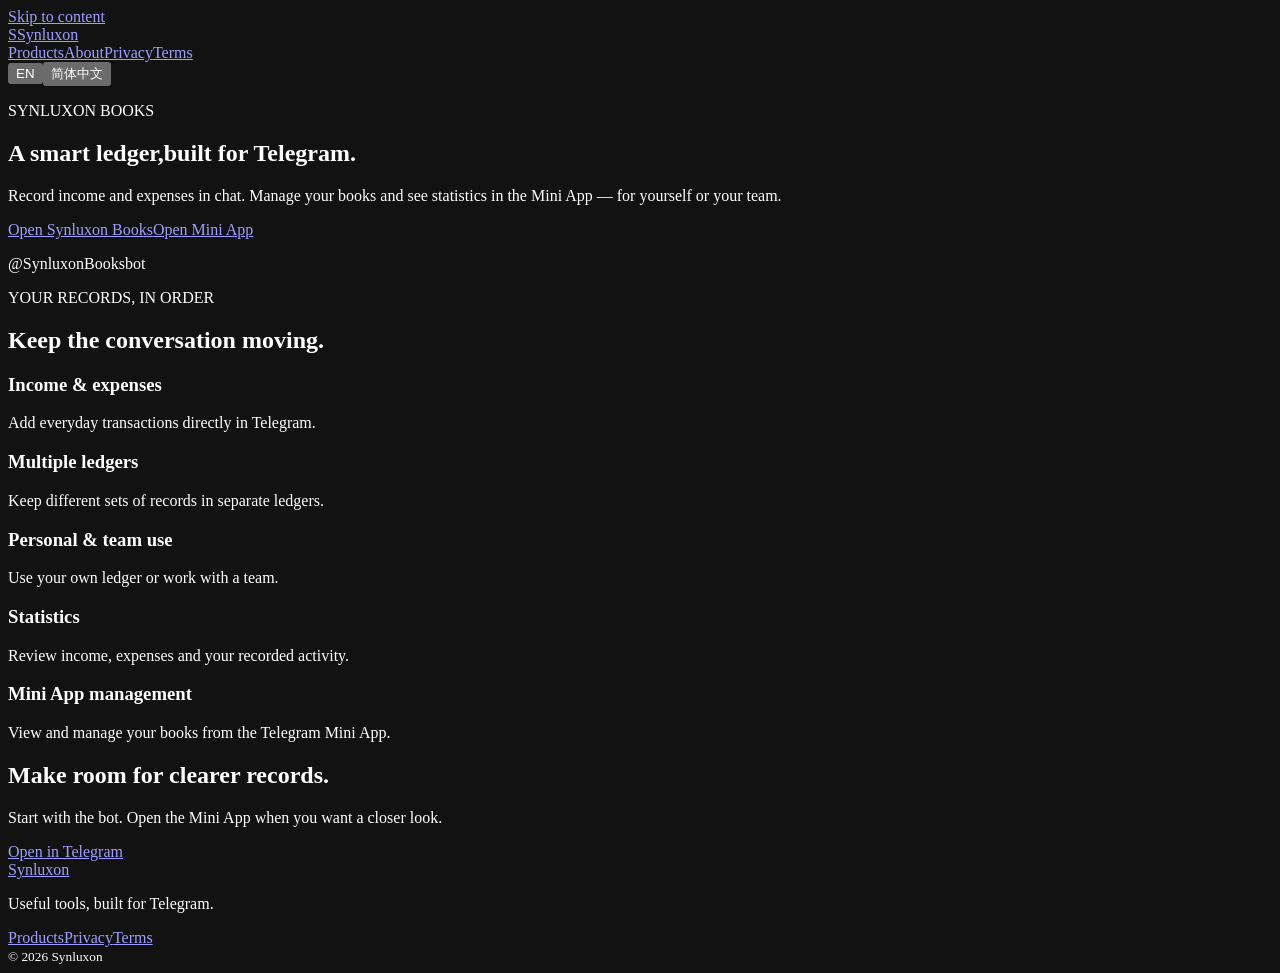
==== public/books.html @ 0fbe8a54 "Build bilingual Synluxon brand website foundation" ====
<!doctype html>
<html lang="en"><head><meta charset="utf-8"><meta name="viewport" content="width=device-width, initial-scale=1, viewport-fit=cover">
<title data-en="Synluxon Books — A smart ledger for Telegram" data-zh="Synluxon Books — 长在 Telegram 里的智能账本">Synluxon Books — A smart ledger for Telegram</title>
<meta name="description" content="Record income and expenses in chat. Manage multiple ledgers and statistics in the Synluxon Books Mini App." data-en-content="Record income and expenses in chat. Manage multiple ledgers and statistics in the Synluxon Books Mini App." data-zh-content="聊天里记录收入支出，用 Synluxon Books Mini App 管理多个账本与统计。">
<link rel="canonical" href="https://synluxon.com/books"><meta name="theme-color" content="#111315"><meta name="color-scheme" content="dark">
<meta property="og:type" content="website"><meta property="og:site_name" content="Synluxon"><meta property="og:url" content="https://synluxon.com/books">
<meta property="og:title" content="Synluxon Books — A smart ledger for Telegram" data-en-content="Synluxon Books — A smart ledger for Telegram" data-zh-content="Synluxon Books — 长在 Telegram 里的智能账本"><meta property="og:description" content="Record income and expenses in chat. Manage multiple ledgers and statistics in the Synluxon Books Mini App." data-en-content="Record income and expenses in chat. Manage multiple ledgers and statistics in the Synluxon Books Mini App." data-zh-content="聊天里记录收入支出，用 Synluxon Books Mini App 管理多个账本与统计。">
<meta property="og:image" content="https://synluxon.com/assets/og.jpg"><meta property="og:image:width" content="1730"><meta property="og:image:height" content="909"><meta property="og:image:alt" content="Synluxon — Useful tools, built for Telegram.">
<meta name="twitter:card" content="summary_large_image"><meta name="twitter:title" content="Synluxon Books — A smart ledger for Telegram" data-en-content="Synluxon Books — A smart ledger for Telegram" data-zh-content="Synluxon Books — 长在 Telegram 里的智能账本"><meta name="twitter:description" content="Record income and expenses in chat. Manage multiple ledgers and statistics in the Synluxon Books Mini App." data-en-content="Record income and expenses in chat. Manage multiple ledgers and statistics in the Synluxon Books Mini App." data-zh-content="聊天里记录收入支出，用 Synluxon Books Mini App 管理多个账本与统计。"><meta name="twitter:image" content="https://synluxon.com/assets/og.jpg">
<link rel="icon" type="image/svg+xml" href="/assets/favicon.svg"><link rel="apple-touch-icon" href="/assets/apple-touch-icon.png"><link rel="manifest" href="/site.webmanifest">
<link rel="stylesheet" href="/assets/site.css"><script src="/assets/site.js" defer></script></head><body><a class="skip" href="#main"><span class="" data-en="Skip to content" data-zh="跳到正文" >Skip to content</span></a>
<header class="site-header"><div class="shell header-inner">
<a class="wordmark" href="/" aria-label="Synluxon home"><span class="mark" aria-hidden="true">S</span>Synluxon</a>
<nav aria-label="Main navigation" data-en-aria="Main navigation" data-zh-aria="主导航">
<a class="" href="/#products"><span class="" data-en="Products" data-zh="产品" >Products</span></a><a class="" href="/#about"><span class="" data-en="About" data-zh="关于" >About</span></a><a class="" href="/privacy"><span class="" data-en="Privacy" data-zh="隐私" >Privacy</span></a><a class="" href="/terms"><span class="" data-en="Terms" data-zh="条款" >Terms</span></a>
</nav><div class="language" role="group" aria-label="Language" data-en-aria="Language" data-zh-aria="语言">
<button type="button" data-language="en" aria-pressed="true" lang="en">EN</button><button type="button" data-language="zh" aria-pressed="false" lang="zh-CN">简体中文</button>
</div></div></header><main id="main"><section class="product-hero shell"><p class="eyebrow">SYNLUXON BOOKS</p><h1><span class="hero-line" data-en="A smart ledger," data-zh="长在 Telegram 里的" >A smart ledger,</span><span class="hero-line accent-line" data-en="built for Telegram." data-zh="智能账本。" >built for Telegram.</span></h1><p class="lead"><span class="" data-en="Record income and expenses in chat. Manage your books and see statistics in the Mini App — for yourself or your team." data-zh="聊天里直接记账，Mini App 看账和统计，个人和团队都能用。" >Record income and expenses in chat. Manage your books and see statistics in the Mini App — for yourself or your team.</span></p><div class="actions"><a class="button primary" href="https://t.me/SynluxonBooksbot" rel="noopener noreferrer"><span class="" data-en="Open Synluxon Books" data-zh="打开 Synluxon Books" >Open Synluxon Books</span></a><a class="button secondary" href="https://app.synluxon.com" rel="noopener noreferrer"><span class="" data-en="Open Mini App" data-zh="打开 Mini App" >Open Mini App</span></a></div><p class="bot-handle">@SynluxonBooksbot</p></section>
<section class="features shell"><div class="section-heading"><p class="eyebrow"><span class="" data-en="YOUR RECORDS, IN ORDER" data-zh="收支有记录，账目更清楚" >YOUR RECORDS, IN ORDER</span></p><h2><span class="" data-en="Keep the conversation moving." data-zh="记账，不打断聊天。" >Keep the conversation moving.</span></h2></div><div class="feature-grid books-features"><article><h3><span class="" data-en="Income &amp; expenses" data-zh="记录收入支出" >Income &amp; expenses</span></h3><p><span class="" data-en="Add everyday transactions directly in Telegram." data-zh="在 Telegram 里直接记录日常收支。" >Add everyday transactions directly in Telegram.</span></p></article><article><h3><span class="" data-en="Multiple ledgers" data-zh="多个账本" >Multiple ledgers</span></h3><p><span class="" data-en="Keep different sets of records in separate ledgers." data-zh="把不同用途的记录，放进各自的账本。" >Keep different sets of records in separate ledgers.</span></p></article><article><h3><span class="" data-en="Personal &amp; team use" data-zh="个人与团队" >Personal &amp; team use</span></h3><p><span class="" data-en="Use your own ledger or work with a team." data-zh="管理自己的账本，也可以与团队一起使用。" >Use your own ledger or work with a team.</span></p></article><article><h3><span class="" data-en="Statistics" data-zh="统计" >Statistics</span></h3><p><span class="" data-en="Review income, expenses and your recorded activity." data-zh="查看收入、支出与已记录的账目。" >Review income, expenses and your recorded activity.</span></p></article><article><h3><span class="" data-en="Mini App management" data-zh="Mini App 管理" >Mini App management</span></h3><p><span class="" data-en="View and manage your books from the Telegram Mini App." data-zh="在 Telegram Mini App 中查看和管理账本。" >View and manage your books from the Telegram Mini App.</span></p></article></div></section><section class="closing shell"><h2><span class="" data-en="Make room for clearer records." data-zh="给每一笔收支，一个清楚的去处。" >Make room for clearer records.</span></h2><p><span class="" data-en="Start with the bot. Open the Mini App when you want a closer look." data-zh="从机器人开始记账，需要查看详情时，再打开 Mini App。" >Start with the bot. Open the Mini App when you want a closer look.</span></p><a class="button secondary" href="https://t.me/SynluxonBooksbot" rel="noopener noreferrer"><span class="" data-en="Open in Telegram" data-zh="在 Telegram 中打开" >Open in Telegram</span></a></section></main><footer class="site-footer"><div class="shell footer-inner"><div><a class="wordmark" href="/">Synluxon</a><p><span class="" data-en="Useful tools, built for Telegram." data-zh="为 Telegram 打造简单、实用的工具。" >Useful tools, built for Telegram.</span></p></div><nav aria-label="Footer navigation" data-en-aria="Footer navigation" data-zh-aria="页脚导航"><a class="" href="/#products"><span class="" data-en="Products" data-zh="产品" >Products</span></a><a class="" href="/privacy"><span class="" data-en="Privacy" data-zh="隐私" >Privacy</span></a><a class="" href="/terms"><span class="" data-en="Terms" data-zh="条款" >Terms</span></a></nav><small>© 2026 Synluxon</small></div></footer></body></html>
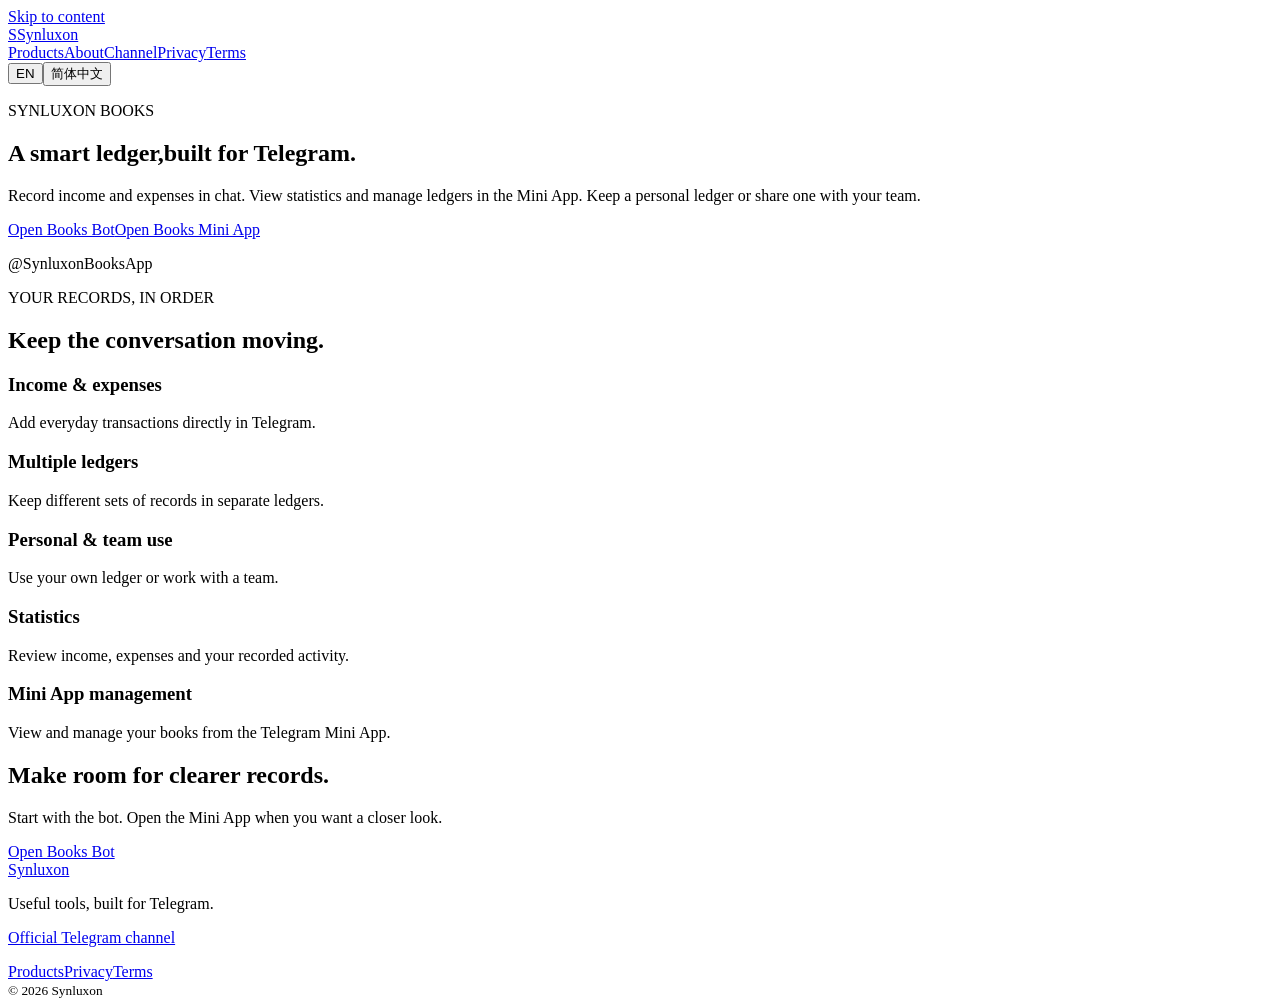
==== commit 317e4cf2: "Add website themes and refresh Telegram product links" ====
--- a/public/books.html
+++ b/public/books.html
@@ -2,18 +2,19 @@
 <html lang="en"><head><meta charset="utf-8"><meta name="viewport" content="width=device-width, initial-scale=1, viewport-fit=cover">
 <title data-en="Synluxon Books — A smart ledger for Telegram" data-zh="Synluxon Books — 长在 Telegram 里的智能账本">Synluxon Books — A smart ledger for Telegram</title>
 <meta name="description" content="Record income and expenses in chat. Manage multiple ledgers and statistics in the Synluxon Books Mini App." data-en-content="Record income and expenses in chat. Manage multiple ledgers and statistics in the Synluxon Books Mini App." data-zh-content="聊天里记录收入支出，用 Synluxon Books Mini App 管理多个账本与统计。">
-<link rel="canonical" href="https://synluxon.com/books"><meta name="theme-color" content="#111315"><meta name="color-scheme" content="dark">
+<link rel="canonical" href="https://synluxon.com/books"><meta name="theme-color" content="#111315"><meta name="color-scheme" content="dark light">
 <meta property="og:type" content="website"><meta property="og:site_name" content="Synluxon"><meta property="og:url" content="https://synluxon.com/books">
 <meta property="og:title" content="Synluxon Books — A smart ledger for Telegram" data-en-content="Synluxon Books — A smart ledger for Telegram" data-zh-content="Synluxon Books — 长在 Telegram 里的智能账本"><meta property="og:description" content="Record income and expenses in chat. Manage multiple ledgers and statistics in the Synluxon Books Mini App." data-en-content="Record income and expenses in chat. Manage multiple ledgers and statistics in the Synluxon Books Mini App." data-zh-content="聊天里记录收入支出，用 Synluxon Books Mini App 管理多个账本与统计。">
 <meta property="og:image" content="https://synluxon.com/assets/og.jpg"><meta property="og:image:width" content="1730"><meta property="og:image:height" content="909"><meta property="og:image:alt" content="Synluxon — Useful tools, built for Telegram.">
 <meta name="twitter:card" content="summary_large_image"><meta name="twitter:title" content="Synluxon Books — A smart ledger for Telegram" data-en-content="Synluxon Books — A smart ledger for Telegram" data-zh-content="Synluxon Books — 长在 Telegram 里的智能账本"><meta name="twitter:description" content="Record income and expenses in chat. Manage multiple ledgers and statistics in the Synluxon Books Mini App." data-en-content="Record income and expenses in chat. Manage multiple ledgers and statistics in the Synluxon Books Mini App." data-zh-content="聊天里记录收入支出，用 Synluxon Books Mini App 管理多个账本与统计。"><meta name="twitter:image" content="https://synluxon.com/assets/og.jpg">
 <link rel="icon" type="image/svg+xml" href="/assets/favicon.svg"><link rel="apple-touch-icon" href="/assets/apple-touch-icon.png"><link rel="manifest" href="/site.webmanifest">
-<link rel="stylesheet" href="/assets/site.css"><script src="/assets/site.js" defer></script></head><body><a class="skip" href="#main"><span class="" data-en="Skip to content" data-zh="跳到正文" >Skip to content</span></a>
+<script src="/assets/site.js?v=2"></script><link rel="stylesheet" href="/assets/site.css?v=2"></head><body><a class="skip" href="#main"><span class="" data-en="Skip to content" data-zh="跳到正文" >Skip to content</span></a>
 <header class="site-header"><div class="shell header-inner">
 <a class="wordmark" href="/" aria-label="Synluxon home"><span class="mark" aria-hidden="true">S</span>Synluxon</a>
 <nav aria-label="Main navigation" data-en-aria="Main navigation" data-zh-aria="主导航">
-<a class="" href="/#products"><span class="" data-en="Products" data-zh="产品" >Products</span></a><a class="" href="/#about"><span class="" data-en="About" data-zh="关于" >About</span></a><a class="" href="/privacy"><span class="" data-en="Privacy" data-zh="隐私" >Privacy</span></a><a class="" href="/terms"><span class="" data-en="Terms" data-zh="条款" >Terms</span></a>
-</nav><div class="language" role="group" aria-label="Language" data-en-aria="Language" data-zh-aria="语言">
+<a class="" href="/#products"><span class="" data-en="Products" data-zh="产品" >Products</span></a><a class="" href="/#about"><span class="" data-en="About" data-zh="关于" >About</span></a><a class="" href="https://t.me/synluxon" rel="noopener noreferrer"><span class="" data-en="Channel" data-zh="官方频道" >Channel</span></a><a class="" href="/privacy"><span class="" data-en="Privacy" data-zh="隐私" >Privacy</span></a><a class="" href="/terms"><span class="" data-en="Terms" data-zh="条款" >Terms</span></a>
+</nav><div class="header-controls"><div class="language" role="group" aria-label="Language" data-en-aria="Language" data-zh-aria="语言">
 <button type="button" data-language="en" aria-pressed="true" lang="en">EN</button><button type="button" data-language="zh" aria-pressed="false" lang="zh-CN">简体中文</button>
-</div></div></header><main id="main"><section class="product-hero shell"><p class="eyebrow">SYNLUXON BOOKS</p><h1><span class="hero-line" data-en="A smart ledger," data-zh="长在 Telegram 里的" >A smart ledger,</span><span class="hero-line accent-line" data-en="built for Telegram." data-zh="智能账本。" >built for Telegram.</span></h1><p class="lead"><span class="" data-en="Record income and expenses in chat. Manage your books and see statistics in the Mini App — for yourself or your team." data-zh="聊天里直接记账，Mini App 看账和统计，个人和团队都能用。" >Record income and expenses in chat. Manage your books and see statistics in the Mini App — for yourself or your team.</span></p><div class="actions"><a class="button primary" href="https://t.me/SynluxonBooksbot" rel="noopener noreferrer"><span class="" data-en="Open Synluxon Books" data-zh="打开 Synluxon Books" >Open Synluxon Books</span></a><a class="button secondary" href="https://app.synluxon.com" rel="noopener noreferrer"><span class="" data-en="Open Mini App" data-zh="打开 Mini App" >Open Mini App</span></a></div><p class="bot-handle">@SynluxonBooksbot</p></section>
-<section class="features shell"><div class="section-heading"><p class="eyebrow"><span class="" data-en="YOUR RECORDS, IN ORDER" data-zh="收支有记录，账目更清楚" >YOUR RECORDS, IN ORDER</span></p><h2><span class="" data-en="Keep the conversation moving." data-zh="记账，不打断聊天。" >Keep the conversation moving.</span></h2></div><div class="feature-grid books-features"><article><h3><span class="" data-en="Income &amp; expenses" data-zh="记录收入支出" >Income &amp; expenses</span></h3><p><span class="" data-en="Add everyday transactions directly in Telegram." data-zh="在 Telegram 里直接记录日常收支。" >Add everyday transactions directly in Telegram.</span></p></article><article><h3><span class="" data-en="Multiple ledgers" data-zh="多个账本" >Multiple ledgers</span></h3><p><span class="" data-en="Keep different sets of records in separate ledgers." data-zh="把不同用途的记录，放进各自的账本。" >Keep different sets of records in separate ledgers.</span></p></article><article><h3><span class="" data-en="Personal &amp; team use" data-zh="个人与团队" >Personal &amp; team use</span></h3><p><span class="" data-en="Use your own ledger or work with a team." data-zh="管理自己的账本，也可以与团队一起使用。" >Use your own ledger or work with a team.</span></p></article><article><h3><span class="" data-en="Statistics" data-zh="统计" >Statistics</span></h3><p><span class="" data-en="Review income, expenses and your recorded activity." data-zh="查看收入、支出与已记录的账目。" >Review income, expenses and your recorded activity.</span></p></article><article><h3><span class="" data-en="Mini App management" data-zh="Mini App 管理" >Mini App management</span></h3><p><span class="" data-en="View and manage your books from the Telegram Mini App." data-zh="在 Telegram Mini App 中查看和管理账本。" >View and manage your books from the Telegram Mini App.</span></p></article></div></section><section class="closing shell"><h2><span class="" data-en="Make room for clearer records." data-zh="给每一笔收支，一个清楚的去处。" >Make room for clearer records.</span></h2><p><span class="" data-en="Start with the bot. Open the Mini App when you want a closer look." data-zh="从机器人开始记账，需要查看详情时，再打开 Mini App。" >Start with the bot. Open the Mini App when you want a closer look.</span></p><a class="button secondary" href="https://t.me/SynluxonBooksbot" rel="noopener noreferrer"><span class="" data-en="Open in Telegram" data-zh="在 Telegram 中打开" >Open in Telegram</span></a></section></main><footer class="site-footer"><div class="shell footer-inner"><div><a class="wordmark" href="/">Synluxon</a><p><span class="" data-en="Useful tools, built for Telegram." data-zh="为 Telegram 打造简单、实用的工具。" >Useful tools, built for Telegram.</span></p></div><nav aria-label="Footer navigation" data-en-aria="Footer navigation" data-zh-aria="页脚导航"><a class="" href="/#products"><span class="" data-en="Products" data-zh="产品" >Products</span></a><a class="" href="/privacy"><span class="" data-en="Privacy" data-zh="隐私" >Privacy</span></a><a class="" href="/terms"><span class="" data-en="Terms" data-zh="条款" >Terms</span></a></nav><small>© 2026 Synluxon</small></div></footer></body></html>+</div><button class="theme-toggle" type="button" data-theme-toggle aria-label="Dark mode" data-en-aria="Dark mode" data-zh-aria="深色模式" aria-pressed="true" hidden></button></div>
+</div></header><main id="main"><section class="product-hero shell"><p class="eyebrow">SYNLUXON BOOKS</p><h1><span class="hero-line" data-en="A smart ledger," data-zh="长在 Telegram 里的" >A smart ledger,</span><span class="hero-line accent-line" data-en="built for Telegram." data-zh="智能账本。" >built for Telegram.</span></h1><p class="lead"><span class="" data-en="Record income and expenses in chat. View statistics and manage ledgers in the Mini App. Keep a personal ledger or share one with your team." data-zh="在聊天里记收支，在 Mini App 看统计、管账本。个人可以单独用，团队也可以共用账本。" >Record income and expenses in chat. View statistics and manage ledgers in the Mini App. Keep a personal ledger or share one with your team.</span></p><div class="actions"><a class="button primary" href="https://t.me/SynluxonBooksApp" rel="noopener noreferrer"><span class="" data-en="Open Books Bot" data-zh="打开记账机器人" >Open Books Bot</span></a><a class="button secondary" href="https://app.synluxon.com" rel="noopener noreferrer"><span class="" data-en="Open Books Mini App" data-zh="打开记账 Mini App" >Open Books Mini App</span></a></div><p class="bot-handle">@SynluxonBooksApp</p></section>
+<section class="features shell"><div class="section-heading"><p class="eyebrow"><span class="" data-en="YOUR RECORDS, IN ORDER" data-zh="收支有记录，账目更清楚" >YOUR RECORDS, IN ORDER</span></p><h2><span class="" data-en="Keep the conversation moving." data-zh="记账，不打断聊天。" >Keep the conversation moving.</span></h2></div><div class="feature-grid books-features"><article><h3><span class="" data-en="Income &amp; expenses" data-zh="记录收入支出" >Income &amp; expenses</span></h3><p><span class="" data-en="Add everyday transactions directly in Telegram." data-zh="在 Telegram 里直接记录日常收支。" >Add everyday transactions directly in Telegram.</span></p></article><article><h3><span class="" data-en="Multiple ledgers" data-zh="多个账本" >Multiple ledgers</span></h3><p><span class="" data-en="Keep different sets of records in separate ledgers." data-zh="把不同用途的记录，放进各自的账本。" >Keep different sets of records in separate ledgers.</span></p></article><article><h3><span class="" data-en="Personal &amp; team use" data-zh="个人与团队" >Personal &amp; team use</span></h3><p><span class="" data-en="Use your own ledger or work with a team." data-zh="管理自己的账本，也可以与团队一起使用。" >Use your own ledger or work with a team.</span></p></article><article><h3><span class="" data-en="Statistics" data-zh="统计" >Statistics</span></h3><p><span class="" data-en="Review income, expenses and your recorded activity." data-zh="查看收入、支出与已记录的账目。" >Review income, expenses and your recorded activity.</span></p></article><article><h3><span class="" data-en="Mini App management" data-zh="Mini App 管理" >Mini App management</span></h3><p><span class="" data-en="View and manage your books from the Telegram Mini App." data-zh="在 Telegram Mini App 中查看和管理账本。" >View and manage your books from the Telegram Mini App.</span></p></article></div></section><section class="closing shell"><h2><span class="" data-en="Make room for clearer records." data-zh="给每一笔收支，一个清楚的去处。" >Make room for clearer records.</span></h2><p><span class="" data-en="Start with the bot. Open the Mini App when you want a closer look." data-zh="从机器人开始记账，需要查看详情时，再打开 Mini App。" >Start with the bot. Open the Mini App when you want a closer look.</span></p><a class="button secondary" href="https://t.me/SynluxonBooksApp" rel="noopener noreferrer"><span class="" data-en="Open Books Bot" data-zh="打开记账机器人" >Open Books Bot</span></a></section></main><footer class="site-footer"><div class="shell footer-inner"><div><a class="wordmark" href="/">Synluxon</a><p><span class="" data-en="Useful tools, built for Telegram." data-zh="为 Telegram 打造简单、实用的工具。" >Useful tools, built for Telegram.</span></p><p><a class="text-link" href="https://t.me/synluxon" rel="noopener noreferrer"><span class="" data-en="Official Telegram channel" data-zh="Telegram 官方频道" >Official Telegram channel</span></a></p></div><nav aria-label="Footer navigation" data-en-aria="Footer navigation" data-zh-aria="页脚导航"><a class="" href="/#products"><span class="" data-en="Products" data-zh="产品" >Products</span></a><a class="" href="/privacy"><span class="" data-en="Privacy" data-zh="隐私" >Privacy</span></a><a class="" href="/terms"><span class="" data-en="Terms" data-zh="条款" >Terms</span></a></nav><small>© 2026 Synluxon</small></div></footer></body></html>
